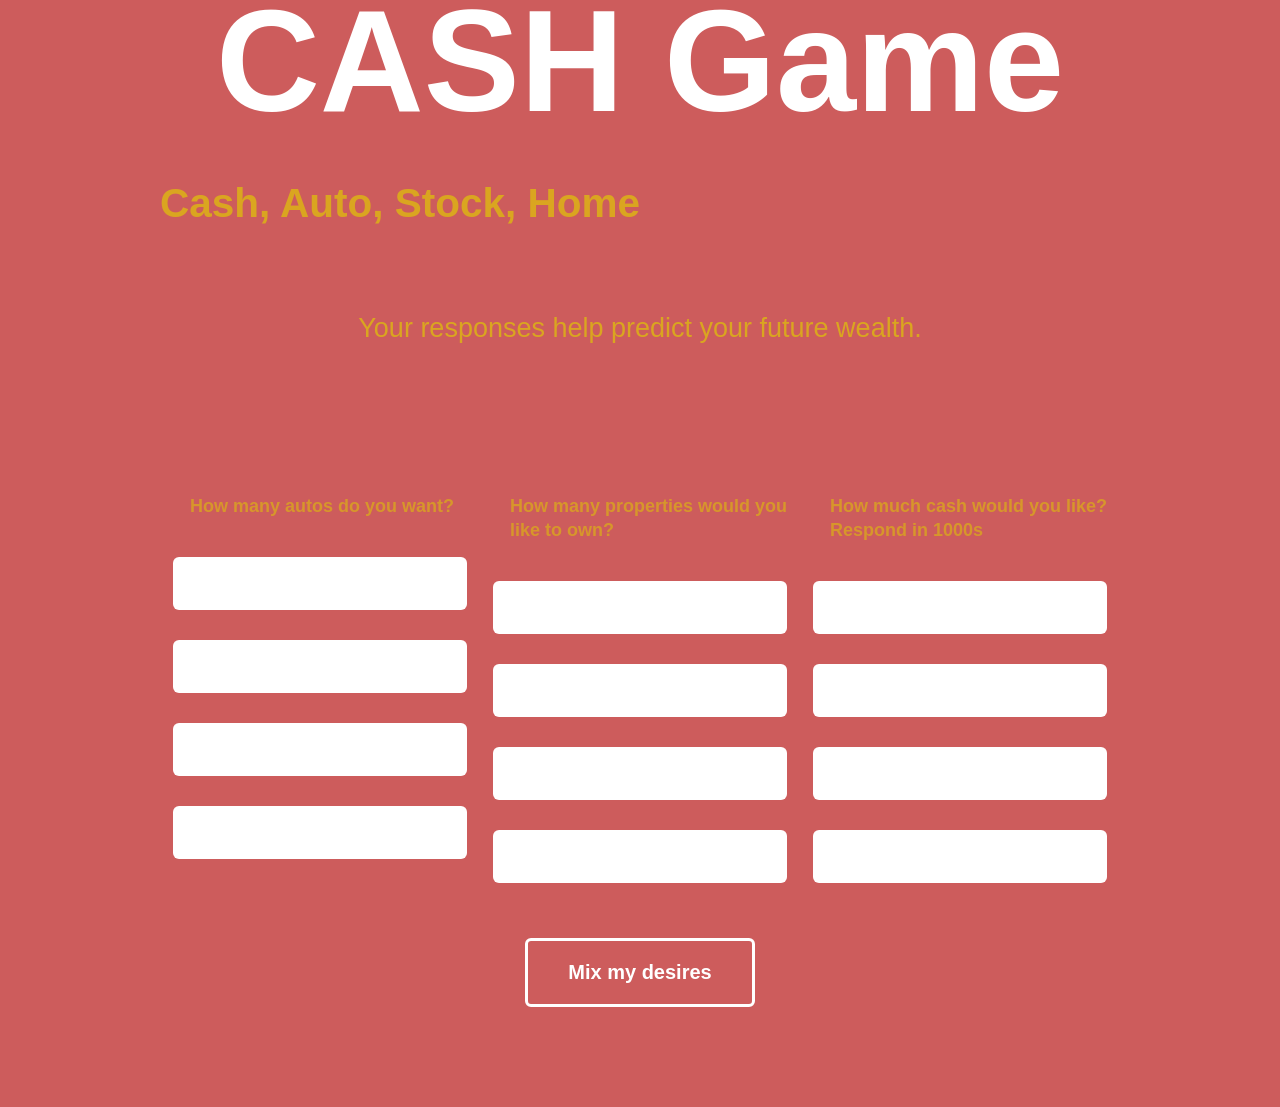
==== index.html @ 52d9e93c "trying to show result result not showing, changed color from #fff to goldenrod" ====
<DOCTYPE html>
<!--just an edit to save in notepad, it will be a numbers game-->
<html>

  <!-- HEAD SECTION STARTS -->
  <head>
    <meta charset="utf-8">
    <meta name="viewport" content="width=device-width, initial-scale=1, minimum-scale=0.5, maximum-scale=0.5, minimal-ui">
    <title>CASH Game</title>
    <link href="normalize.css" rel="stylesheet">
    <link href="style.css" rel="stylesheet">
  </head>
  <!-- HEAD SECTION ENDS -->

  <!-- BODY SECTION STARTS -->
  <body>
    <h1>CASH Game</h1>
    <h2>Cash, Auto, Stock, Home</h2>
        <p class="description">Your responses help predict your future wealth.</p>
    <form action="" method="post" id="cash">
      <div id="answers" class="hide">
        <p>In the future, I predict you will have <span id="answer_3">
          </span> K cash, 
<!--      <span id="answer_4"
          </span>K stocks, 
-->       <span id="answer_1">
          </span> autos, and
          <span id="answer_2">  
          </span> own 
          <span id="home"></span> properties.
      </div>
 
<!--       <div class="bucket">
        <div class="choice-bucket">
          <h4 class="highlight">What is your desired value of stocks and bonds? Respond in 1000s</h4>
          <input name="answer_4[]">
          <input name="answer_4[]">
          <input name="answer_4[]">
          <input name="answer_4[]">
        </div>        
--> 
     <div class="bucket">
        <div class="choice-bucket">
          <h4 class="highlight">How many autos do you want?</h4>
          <input name="answer_1[]">
          <input name="answer_1[]">
          <input name="answer_1[]">
          <input name="answer_1[]">
        </div>        
        <div class="choice-bucket">
          <h4 class="highlight">How many properties would you like to own?</h4>
          <input name="answer_2[]">
          <input name="answer_2[]">
          <input name="answer_2[]">
          <input name="answer_2[]">
        </div>
        <div class="choice-bucket">
          <h4 class="highlight">How much cash would you like? Respond in 1000s</h4>
          <input name="answer_3[]">
          <input name="answer_3[]">
          <input name="answer_3[]">
          <input name="answer_3[]">
        </div>
      </div>
      <button type="submit" class="button-submit">Mix my desires</button>
    </form>  
    <script src="script.js"></script>
  </body>
  <!-- BODY SECTION ENDS -->
  <!-- Kim's efforts in her 2023 NVC 1316 Course by R. Macias-->
  <!--2021 New Course -->

</html>
---- style.css ----
/* Body styling */
body {
  background: indianred;
  color: goldenrod;
  font-family: Helvetica, Arial;
  font-size: 27px;
  font-weight: 300;
  line-height: 1.65em;
  margin: 0 auto;
  max-width: 960px;
  padding: 40px 10px;  
}


/* Heading Styles */
h1 {
  font-size: 144px;
  color: #fff;
  text-align: center;
}


/* Game Directions */
.description {
  text-align: center;
  margin: 80px auto 40px;
}


/* Submit Button, Columns, Questions, and Inputs */
.button-submit {
  background: transparent;
  border: 3px solid #fff;
  border-radius: 6px;
  color: #fff;
  cursor: pointer; 
  display: block;
  font-size: 20px;
  font-weight: bold;  
  margin: 0 auto 60px;
  padding: 1em 2em; 
  text-align: center; 
}

.bucket {
  display: inline-block;
  margin-bottom: 40px;
  width: 100%;
}

.choice-bucket {
  display: inline-block;
  float: left;
  margin: 0;
  padding: 0;
  width: 33.333333%;
}

.choice-bucket label {
  font-size: 12px;
  line-height: 13px;
  margin: 15px 4%;
}

.choice-bucket input {
  border: 0;
  border-radius: 6px;
  color: royalblue;
  font-size: 18px;
  margin: 15px 4%;
  outline: 0;
  padding: 16px 0;
  text-indent: 20px;
  width: 92%;  
}

.choice-bucket label ~ input {
  margin-top: 0;
}

.highlight {
  font-size: 18px;
  line-height: 24px;
  margin-left: 30px;
  opacity: .8;
}



/* Answer Div */
#answers {
  margin: 60px 0;
  background: #fff;
  border-radius: 6px;
  color: #713e94;
  transition: 1s linear;
}

#answers p {
  max-width: 760px;
  margin: auto;
  padding: 20px 0;
}

#answers p span {
  font-weight: bold;
}


.hide {
  opacity: 0;
  height: 0;
}

.show {
  opacity: 1;
  height: 100%;
}
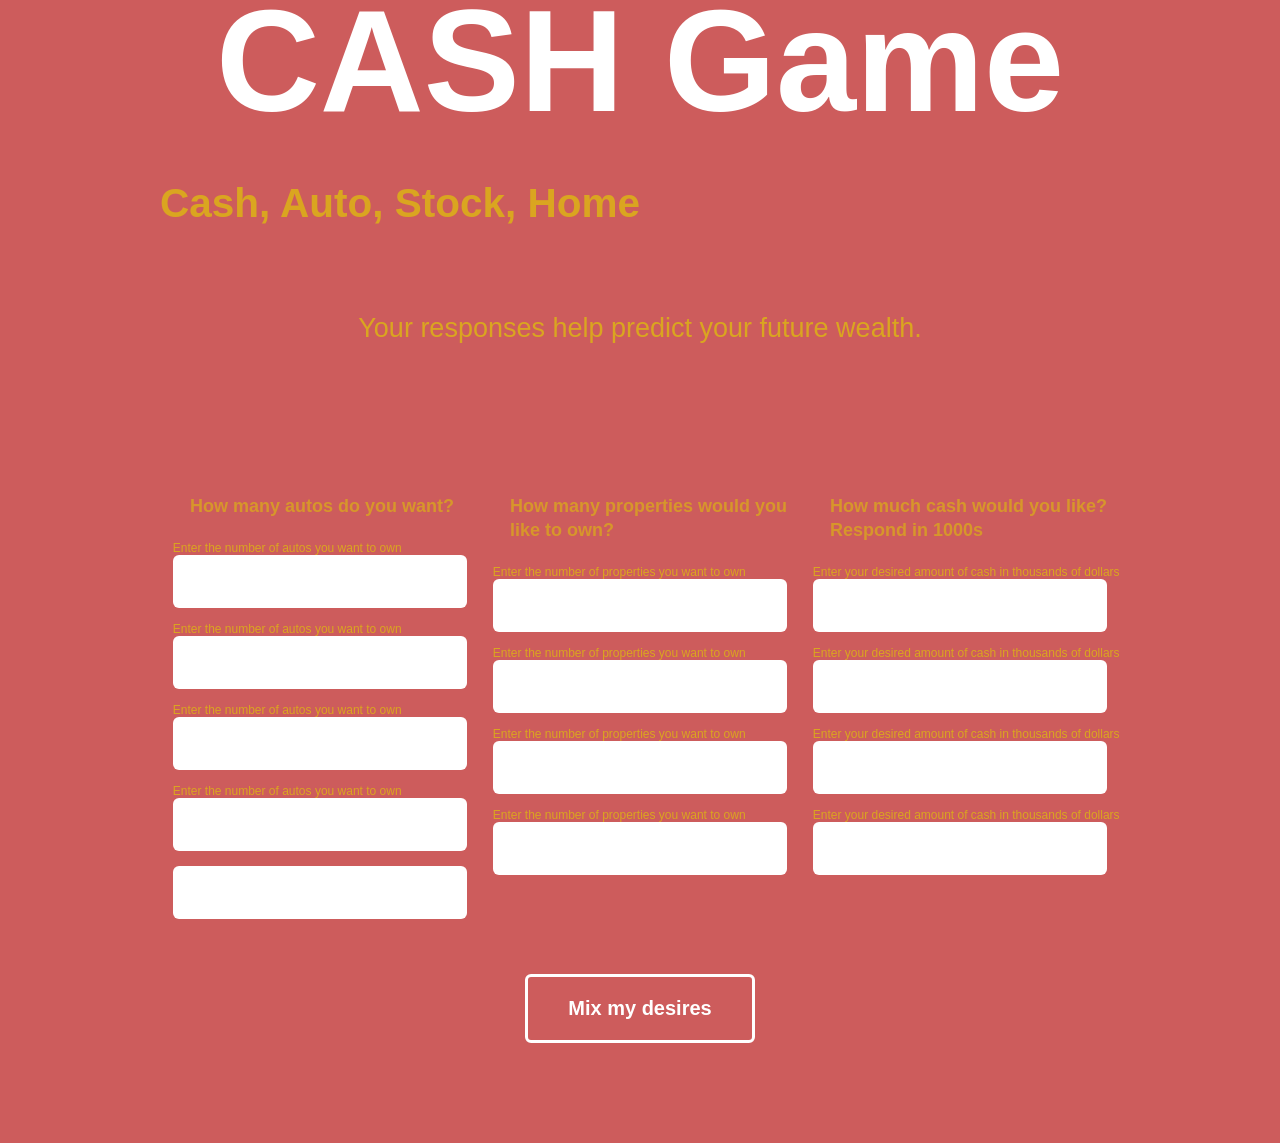
==== commit df588385: "changed home options in js, added labels in index @js options reflect CASH with castle, atelier, sha" ====
--- a/index.html
+++ b/index.html
@@ -17,49 +17,44 @@
     <h1>CASH Game</h1>
     <h2>Cash, Auto, Stock, Home</h2>
         <p class="description">Your responses help predict your future wealth.</p>
-    <form action="" method="post" id="cash">
+    <form action="" method="post" id="mash">
       <div id="answers" class="hide">
         <p>In the future, I predict you will have <span id="answer_3">
           </span> K cash, 
 <!--      <span id="answer_4"
           </span>K stocks, 
 -->       <span id="answer_1">
-          </span> autos, and
+          </span> autos, and own
           <span id="answer_2">  
-          </span> own 
+          </span>  
           <span id="home"></span> properties.
       </div>
  
 <!--       <div class="bucket">
         <div class="choice-bucket">
           <h4 class="highlight">What is your desired value of stocks and bonds? Respond in 1000s</h4>
-          <input name="answer_4[]">
-          <input name="answer_4[]">
-          <input name="answer_4[]">
-          <input name="answer_4[]">
-        </div>        
+          <label for="formAnswer4">Enter stock value in thousands of dollars </label><input name="answer_4[]" id="formAnswer4">
+          <label for="formAnswer4">Enter stock value in thousands of dollars </label><input name="answer_4[]" id="formAnswer4">
+          <label for="formAnswer4">Enter stock value in thousands of dollars </label><input name="answer_4[]" id="formAnswer4">
+          <label for="formAnswer4">Enter stock value in thousands of dollars </label><input name="answer_4[]" id="formAnswer4">
+                  </div>        
 --> 
      <div class="bucket">
         <div class="choice-bucket">
           <h4 class="highlight">How many autos do you want?</h4>
-          <input name="answer_1[]">
-          <input name="answer_1[]">
-          <input name="answer_1[]">
-          <input name="answer_1[]">
+          <label for="formAnswer1">Enter the number of autos you want to own </label><input name="answer_1[]" id="formAnswer1">
+           <label for="formAnswer1">Enter the number of autos you want to own </label><input name="answer_1[]" id="formAnswer1"> <label for="formAnswer1">Enter the number of autos you want to own </label><input name="answer_1[]" id="formAnswer1"> <label for="formAnswer1">Enter the number of autos you want to own </label><input name="answer_1[]" id="formAnswer1"><input name="answer_1[]">
         </div>        
         <div class="choice-bucket">
           <h4 class="highlight">How many properties would you like to own?</h4>
-          <input name="answer_2[]">
-          <input name="answer_2[]">
-          <input name="answer_2[]">
-          <input name="answer_2[]">
+          <label for="formAnswer2">Enter the number of properties you want to own </label><input name="answer_2[]" id="formAnswer2"><label for="formAnswer2">Enter the number of properties you want to own </label><input name="answer_2[]" id="formAnswer2"><label for="formAnswer2">Enter the number of properties you want to own </label><input name="answer_2[]" id="formAnswer2"><label for="formAnswer2">Enter the number of properties you want to own </label><input name="answer_2[]" id="formAnswer2">
         </div>
         <div class="choice-bucket">
           <h4 class="highlight">How much cash would you like? Respond in 1000s</h4>
-          <input name="answer_3[]">
-          <input name="answer_3[]">
-          <input name="answer_3[]">
-          <input name="answer_3[]">
+          <label for="formAnswer3">Enter your desired amount of cash in thousands of dollars </label><input name="answer_3[]" id="formAnswer3">
+          <label for="formAnswer3">Enter your desired amount of cash in thousands of dollars </label><input name="answer_3[]" id="formAnswer3">
+          <label for="formAnswer3">Enter your desired amount of cash in thousands of dollars </label><input name="answer_3[]" id="formAnswer3">
+          <label for="formAnswer3">Enter your desired amount of cash in thousands of dollars </label><input name="answer_3[]" id="formAnswer3">
         </div>
       </div>
       <button type="submit" class="button-submit">Mix my desires</button>
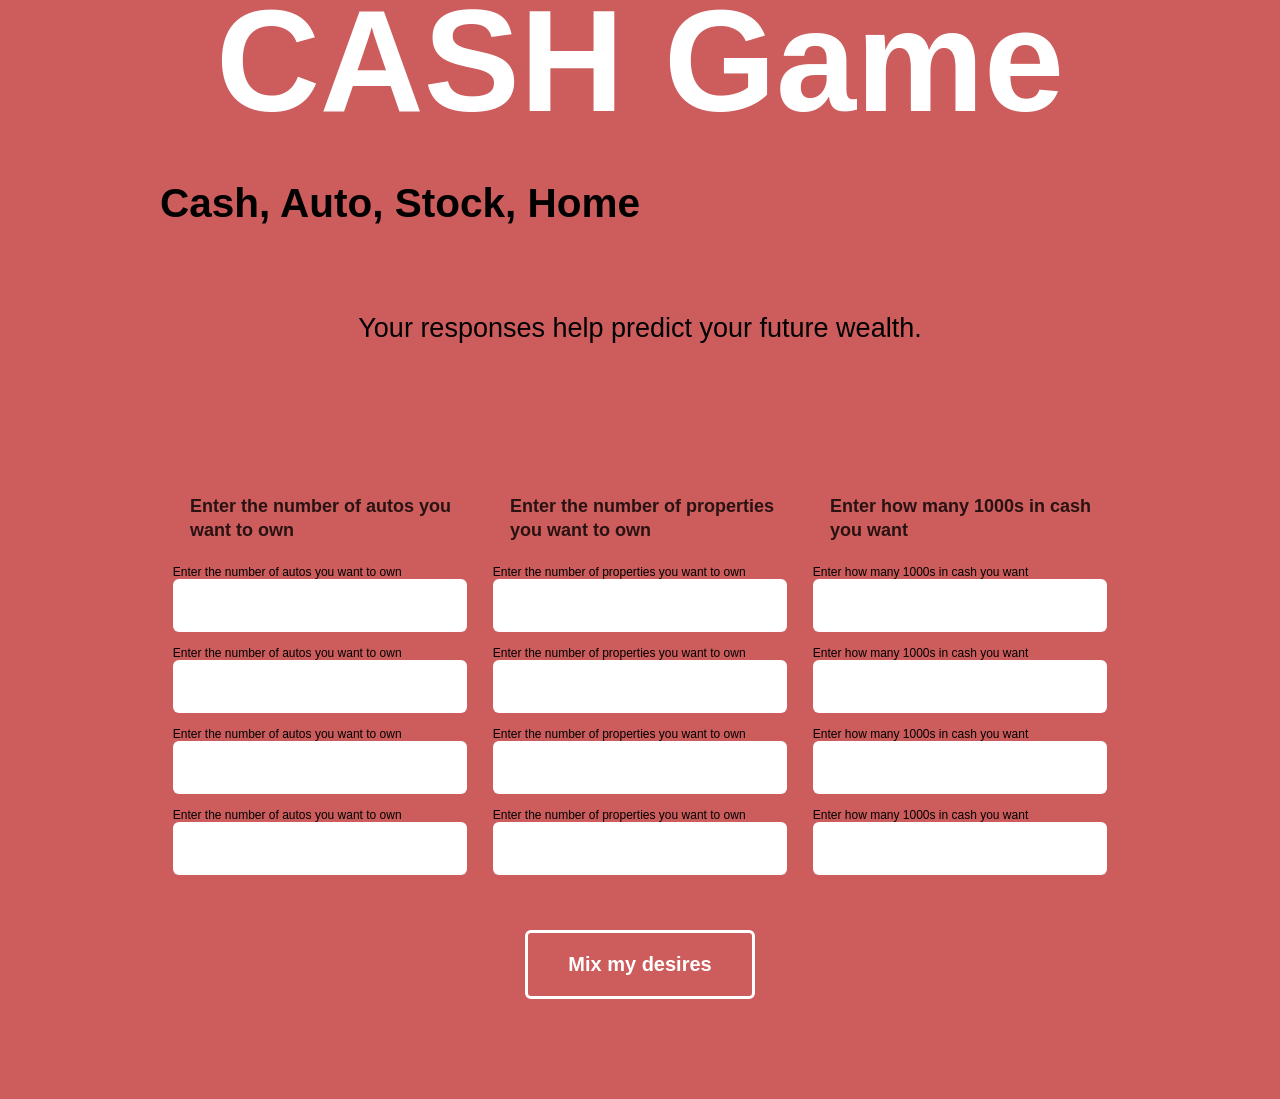
==== commit 510e9d93: "cleaning it up a little" ====
--- a/index.html
+++ b/index.html
@@ -32,29 +32,31 @@
  
 <!--       <div class="bucket">
         <div class="choice-bucket">
-          <h4 class="highlight">What is your desired value of stocks and bonds? Respond in 1000s</h4>
-          <label for="formAnswer4">Enter stock value in thousands of dollars </label><input name="answer_4[]" id="formAnswer4">
-          <label for="formAnswer4">Enter stock value in thousands of dollars </label><input name="answer_4[]" id="formAnswer4">
-          <label for="formAnswer4">Enter stock value in thousands of dollars </label><input name="answer_4[]" id="formAnswer4">
-          <label for="formAnswer4">Enter stock value in thousands of dollars </label><input name="answer_4[]" id="formAnswer4">
+          <h4 class="highlight">Enter how many 1000s of stock value you want</h4>
+          <label for="formAnswer4">Enter how many 1000s of stock value you want </label><input name="answer_4[]" id="formAnswer4">
+          <label for="formAnswer4">Enter how many 1000s of stock value you want </label><input name="answer_4[]" id="formAnswer4">
+          <label for="formAnswer4">Enter how many 1000s of stock value you want</label><input name="answer_4[]" id="formAnswer4">
+          <label for="formAnswer4">Enter how many 1000s of stock value you want</label><input name="answer_4[]" id="formAnswer4">
                   </div>        
 --> 
      <div class="bucket">
         <div class="choice-bucket">
-          <h4 class="highlight">How many autos do you want?</h4>
+          <h4 class="highlight">Enter the number of autos you want to own</h4>
           <label for="formAnswer1">Enter the number of autos you want to own </label><input name="answer_1[]" id="formAnswer1">
-           <label for="formAnswer1">Enter the number of autos you want to own </label><input name="answer_1[]" id="formAnswer1"> <label for="formAnswer1">Enter the number of autos you want to own </label><input name="answer_1[]" id="formAnswer1"> <label for="formAnswer1">Enter the number of autos you want to own </label><input name="answer_1[]" id="formAnswer1"><input name="answer_1[]">
+           <label for="formAnswer1">Enter the number of autos you want to own </label><input name="answer_1[]" id="formAnswer1"> 
+           <label for="formAnswer1">Enter the number of autos you want to own </label><input name="answer_1[]" id="formAnswer1"> 
+           <label for="formAnswer1">Enter the number of autos you want to own </label><input name="answer_1[]" id="formAnswer1">
         </div>        
         <div class="choice-bucket">
-          <h4 class="highlight">How many properties would you like to own?</h4>
+          <h4 class="highlight">Enter the number of properties you want to own</h4>
           <label for="formAnswer2">Enter the number of properties you want to own </label><input name="answer_2[]" id="formAnswer2"><label for="formAnswer2">Enter the number of properties you want to own </label><input name="answer_2[]" id="formAnswer2"><label for="formAnswer2">Enter the number of properties you want to own </label><input name="answer_2[]" id="formAnswer2"><label for="formAnswer2">Enter the number of properties you want to own </label><input name="answer_2[]" id="formAnswer2">
         </div>
         <div class="choice-bucket">
-          <h4 class="highlight">How much cash would you like? Respond in 1000s</h4>
-          <label for="formAnswer3">Enter your desired amount of cash in thousands of dollars </label><input name="answer_3[]" id="formAnswer3">
-          <label for="formAnswer3">Enter your desired amount of cash in thousands of dollars </label><input name="answer_3[]" id="formAnswer3">
-          <label for="formAnswer3">Enter your desired amount of cash in thousands of dollars </label><input name="answer_3[]" id="formAnswer3">
-          <label for="formAnswer3">Enter your desired amount of cash in thousands of dollars </label><input name="answer_3[]" id="formAnswer3">
+          <h4 class="highlight">Enter how many 1000s in cash you want</h4>
+          <label for="formAnswer3">Enter how many 1000s in cash you want </label><input name="answer_3[]" id="formAnswer3">
+          <label for="formAnswer3">Enter how many 1000s in cash you want </label><input name="answer_3[]" id="formAnswer3">
+          <label for="formAnswer3">Enter how many 1000s in cash you want </label><input name="answer_3[]" id="formAnswer3">
+          <label for="formAnswer3">Enter how many 1000s in cash you want </label><input name="answer_3[]" id="formAnswer3">
         </div>
       </div>
       <button type="submit" class="button-submit">Mix my desires</button>
--- a/style.css
+++ b/style.css
@@ -1,7 +1,7 @@
 /* Body styling */
 body {
   background: indianred;
-  color: goldenrod;
+  color: black;
   font-family: Helvetica, Arial;
   font-size: 27px;
   font-weight: 300;
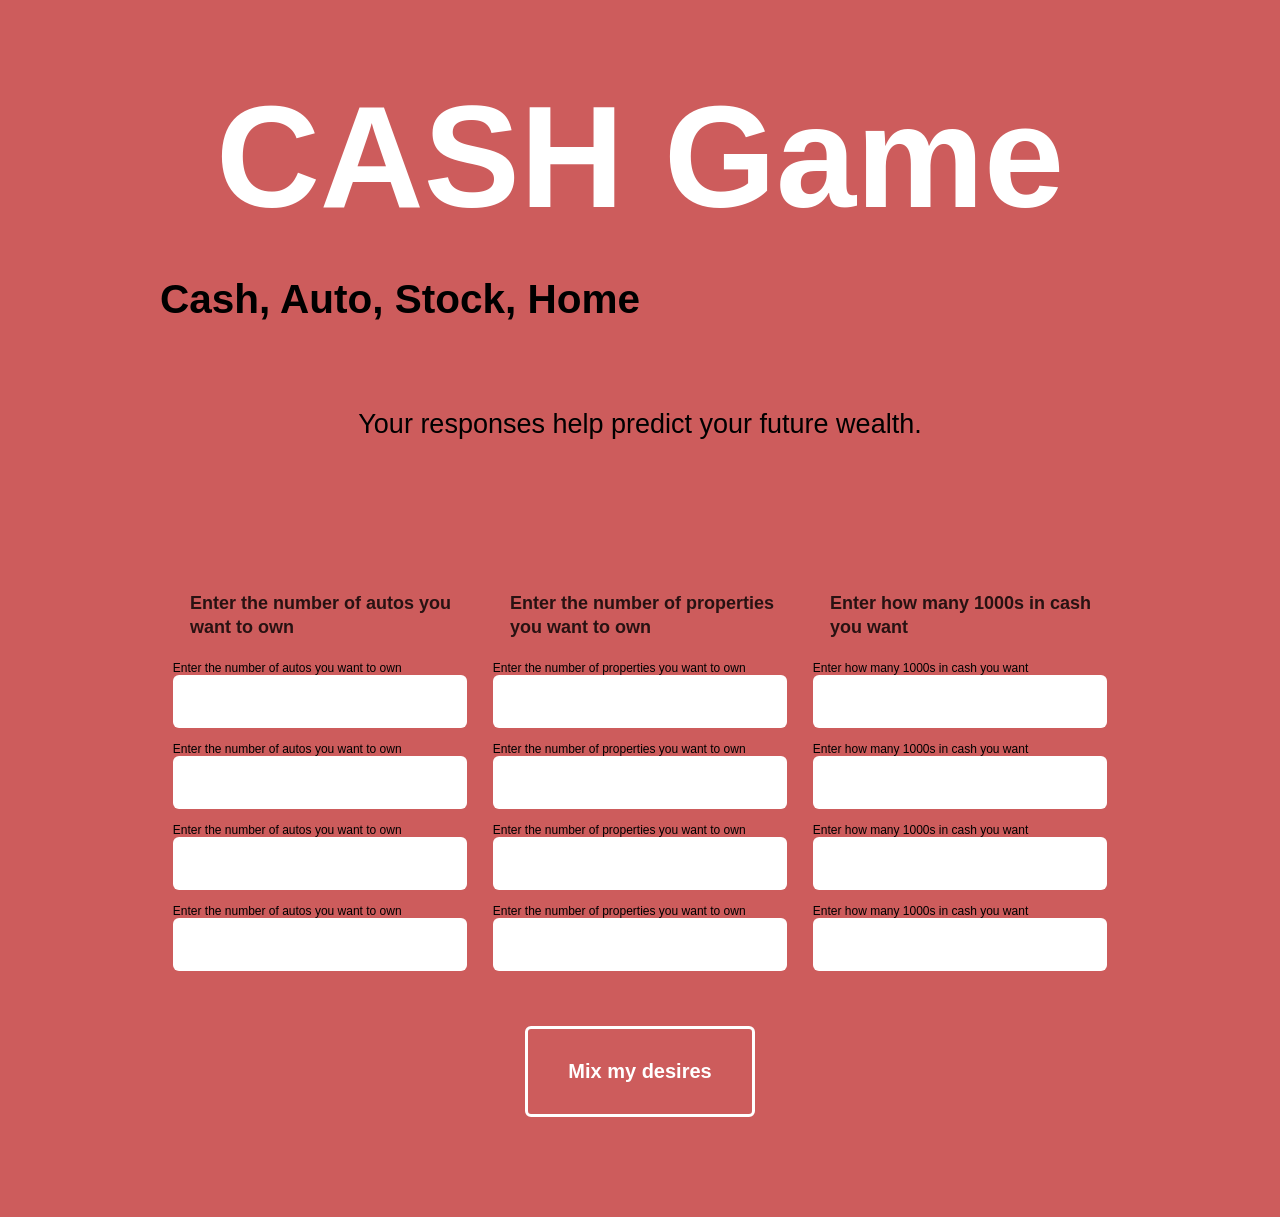
==== commit 7c697f0d: "Update index.html" ====
--- a/index.html
+++ b/index.html
@@ -7,7 +7,7 @@
     <meta charset="utf-8">
     <meta name="viewport" content="width=device-width, initial-scale=1, minimum-scale=0.5, maximum-scale=0.5, minimal-ui">
     <title>CASH Game</title>
-    <link href="normalize.css" rel="stylesheet">
+    <link href="Normalize.css" rel="stylesheet">
     <link href="style.css" rel="stylesheet">
   </head>
   <!-- HEAD SECTION ENDS -->
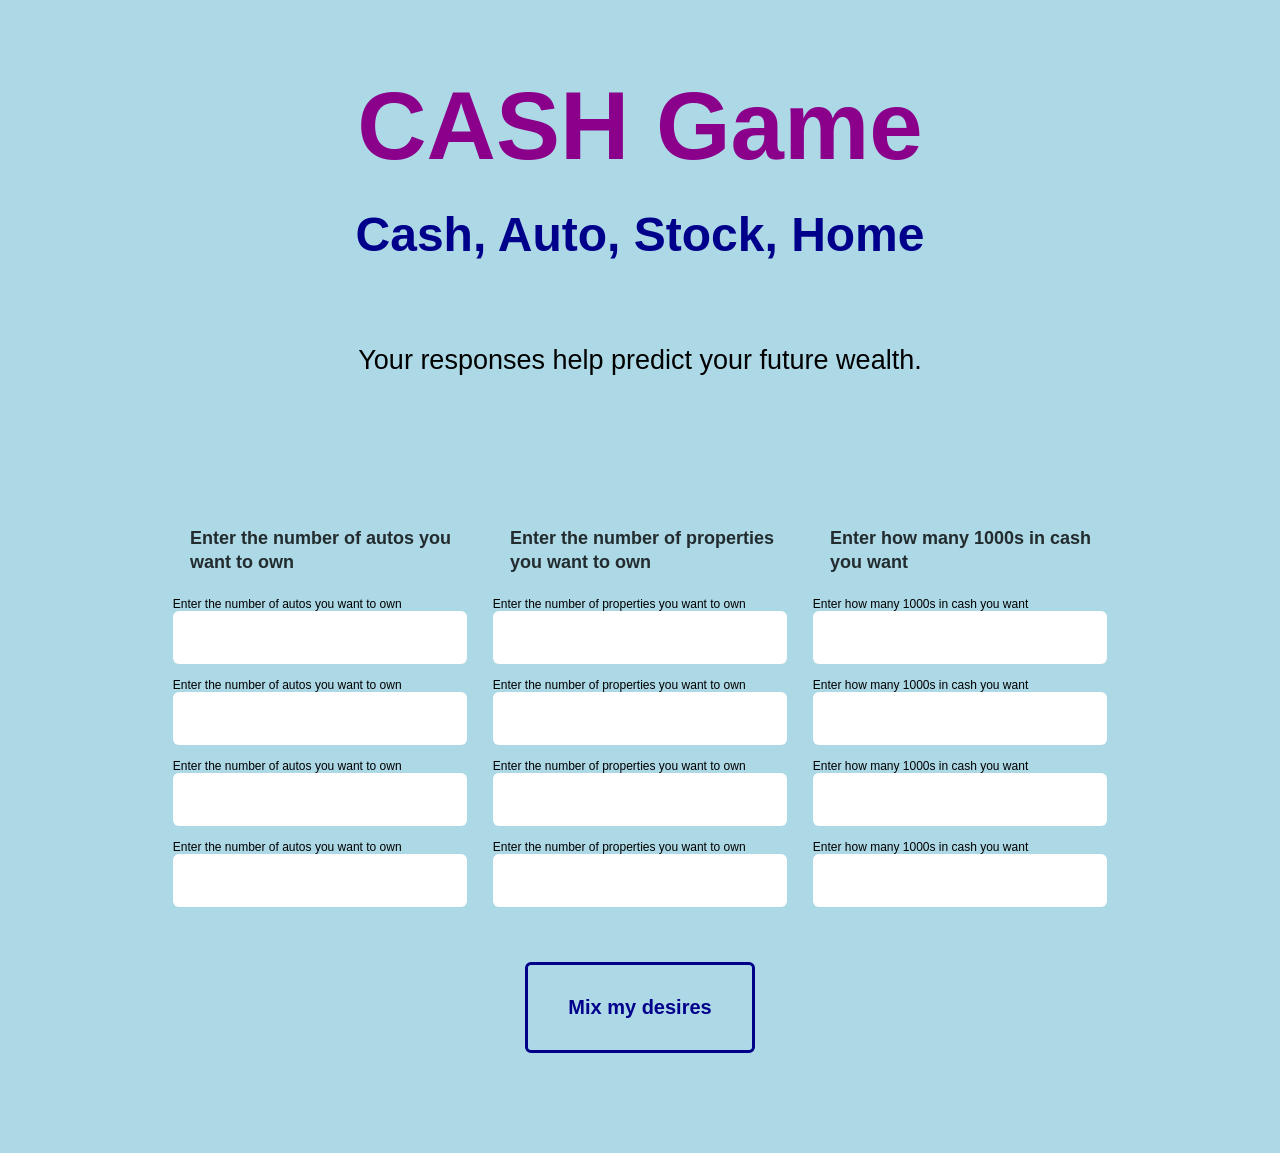
==== commit 45747edd: "Update index.html still seeking where to find color of mix my desires, so i went into style, normali" ====
--- a/index.html
+++ b/index.html
@@ -59,7 +59,7 @@
           <label for="formAnswer3">Enter how many 1000s in cash you want </label><input name="answer_3[]" id="formAnswer3">
         </div>
       </div>
-      <button type="submit" class="button-submit">Mix my desires</button>
+      <button type="submit" class="button-submit" color="darkmagenta">Mix my desires</button>
     </form>  
     <script src="script.js"></script>
   </body>
--- a/style.css
+++ b/style.css
@@ -1,6 +1,6 @@
 /* Body styling */
 body {
-  background: indianred;
+  background: lightblue;
   color: black;
   font-family: Helvetica, Arial;
   font-size: 27px;
@@ -14,8 +14,14 @@
 
 /* Heading Styles */
 h1 {
-  font-size: 144px;
-  color: #fff;
+  font-size: 96px;
+  color: darkmagenta;
+  text-align: center;
+}
+
+h2 {
+  font-size: 48px;
+  color: darkblue;
   text-align: center;
 }
 
@@ -30,9 +36,9 @@
 /* Submit Button, Columns, Questions, and Inputs */
 .button-submit {
   background: transparent;
-  border: 3px solid #fff;
+  border: 3px solid darkblue;
   border-radius: 6px;
-  color: #fff;
+  color: darkblue;
   cursor: pointer; 
   display: block;
   font-size: 20px;
@@ -92,7 +98,7 @@
   margin: 60px 0;
   background: #fff;
   border-radius: 6px;
-  color: #713e94;
+  color: darkslateblue;
   transition: 1s linear;
 }
 
